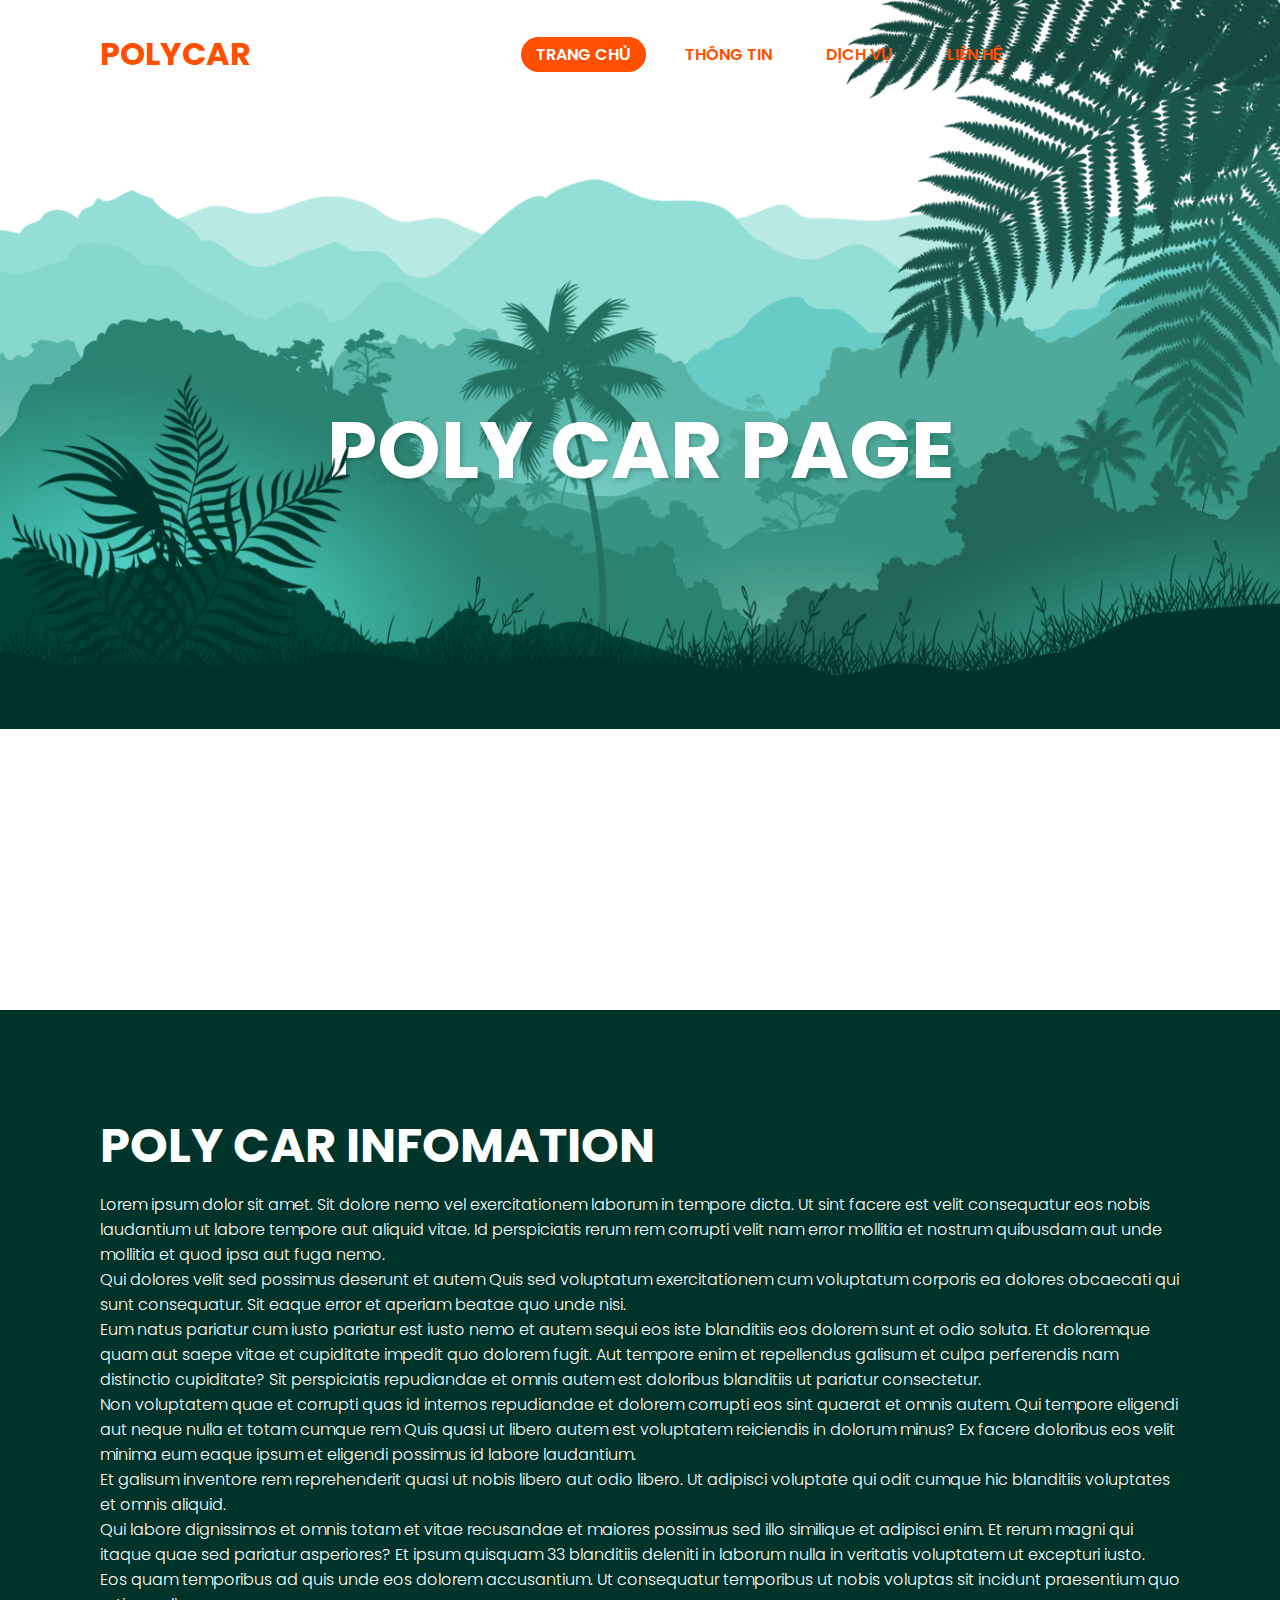
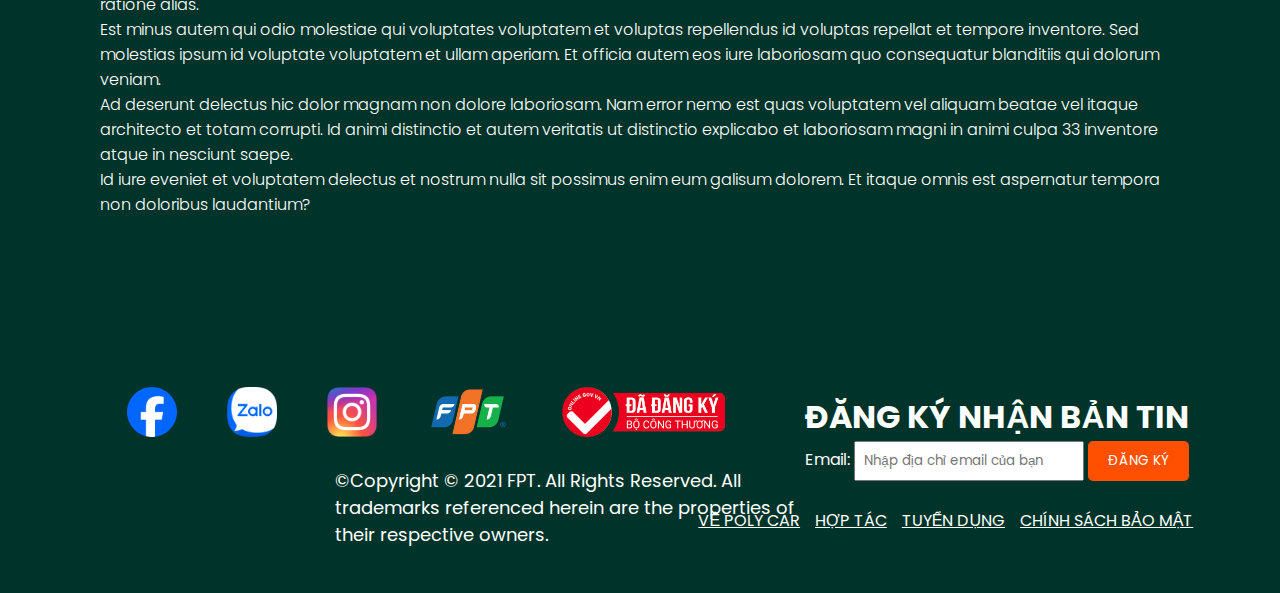
==== index.html @ 70e96bdf "MAIN" ====
<!DOCTYPE html>
<html lang="en">

<head>
    <meta charset="UTF-8">
    <meta http-equiv="X-UA-Compatible" content="IE=edge">
    <meta name="viewport" content="width=device-width, initial-scale=1.0">
    <title>POLYCAR WEBSITE | NHÓM 6</title>
    <link rel="stylesheet" href="style.css">
    <link rel="icon" href="logo.png" type="image/x-icon">
</head>

<body>
    
    <header>
        <h2 class="logo">POLYCAR</h2>
        <nav class="navigation">
            <a href="#" class="active" onclick="redirectToTrangChu()">TRANG CHỦ</a>
            <a href="#" onclick="openPopup()">THÔNG TIN</a>
            <a href="#" onclick="redirectToDichVu()">DỊCH VỤ</a>
            <a href="#" onclick="redirectToContact()">LIÊN HỆ</a>
        </nav>
    </header>

    <section class="parallax">
        <img src="hill1.png" id="hill1">
        <img src="hill2.png" id="hill2">
        <img src="hill3.png" id="hill3">
        <img src="hill4.png" id="hill4">
        <img src="hill5.png" id="hill5">
        <img src="tree.png" id="tree">
        <h2 id="text">POLY CAR PAGE</h2>
        <img src="leaf.png" id="leaf">
        <img src="plant.png" id="plant">
    </section>

    <section class="sec">
        <h2>POLY CAR INFOMATION</h2>
        <p>
        Lorem ipsum dolor sit amet. Sit dolore nemo vel exercitationem laborum in tempore dicta. Ut sint facere est velit consequatur eos nobis laudantium ut labore tempore aut aliquid vitae. Id perspiciatis rerum rem corrupti velit nam error mollitia et nostrum quibusdam aut unde mollitia et quod ipsa aut fuga nemo. </p><p>Qui dolores velit sed possimus deserunt et autem Quis sed voluptatum exercitationem cum voluptatum corporis ea dolores obcaecati qui sunt consequatur. Sit eaque error et aperiam beatae quo unde nisi. </p><p>Eum natus pariatur cum iusto pariatur est iusto nemo et autem sequi eos iste blanditiis eos dolorem sunt et odio soluta. Et doloremque quam aut saepe vitae et cupiditate impedit quo dolorem fugit. Aut tempore enim et repellendus galisum et culpa perferendis nam distinctio cupiditate? Sit perspiciatis repudiandae et omnis autem est doloribus blanditiis ut pariatur consectetur. </p><p>Non voluptatem quae et corrupti quas id internos repudiandae et dolorem corrupti eos sint quaerat et omnis autem. Qui tempore eligendi aut neque nulla et totam cumque rem Quis quasi ut libero autem est voluptatem reiciendis in dolorum minus? Ex facere doloribus eos velit minima eum eaque ipsum et eligendi possimus id labore laudantium. </p><p>Et galisum inventore rem reprehenderit quasi ut nobis libero aut odio libero. Ut adipisci voluptate qui odit cumque hic blanditiis voluptates et omnis aliquid. </p><p>Qui labore dignissimos et omnis totam et vitae recusandae et maiores possimus sed illo similique et adipisci enim. Et rerum magni qui itaque quae sed pariatur asperiores? Et ipsum quisquam 33 blanditiis deleniti in laborum nulla in veritatis voluptatem ut excepturi iusto. </p><p>Eos quam temporibus ad quis unde eos dolorem accusantium. Ut consequatur temporibus ut nobis voluptas sit incidunt praesentium quo ratione alias. </p><p>Est minus autem qui odio molestiae qui voluptates voluptatem et voluptas repellendus id voluptas repellat et tempore inventore. Sed molestias ipsum id voluptate voluptatem et ullam aperiam. Et officia autem eos iure laboriosam quo consequatur blanditiis qui dolorum veniam. </p><p>Ad deserunt delectus hic dolor magnam non dolore laboriosam. Nam error nemo est quas voluptatem vel aliquam beatae vel itaque architecto et totam corrupti. Id animi distinctio et autem veritatis ut distinctio explicabo et laboriosam magni in animi culpa 33 inventore atque in nesciunt saepe. </p><p>Id iure eveniet et voluptatem delectus et nostrum nulla sit possimus enim eum galisum dolorem. Et itaque omnis est aspernatur tempora non doloribus laudantium?<br><br>
        </p>
    </section>

    <footer>
        <div class="footer-left">
          <div class="logo-container">
            <a href="https://www.facebook.com/dangkh0a2004"><img src="image/facebook.png" alt="Logo 1"></a>
            <a href="https://www.facebook.com/dangkh0a2004"><img src="image/zalo.png" alt="Logo 2"></a>
            <a href="https://zalo.me/pc"><img src="image/instagram.webp" alt="Logo 3"></a>
            <a href="https://caodang.fpt.edu.vn/"><img src="image/icon_fpt.png" alt="Logo 4"></a>
            <a href="https://caodang.fpt.edu.vn/"><img src="image/logo_bct.png" alt="Logo 4"></a>
            <div class="software-logo">
              <p>©Copyright © 2021 FPT. All Rights Reserved.
                All trademarks referenced herein are the properties of their respective owners.</p>
            </div>
          </div>
        </div>
        <div class="footer-right">
          <div class="email-container">
            <h1 style="margin-top: -200px;">ĐĂNG KÝ NHẬN BẢN TIN</h1>
            <label for="email">Email:</label>
            <input type="email" id="email" placeholder="Nhập địa chỉ email của bạn">
            <button onclick="subscribe()">ĐĂNG KÝ</button>
          </div>
          <div class="text-links">
            <p><a href="info1.html">VỀ POLY CAR</a></p>
            <p><a href="info2.html">HỢP TÁC</a></p>
            <p><a href="info3.html">TUYỂN DỤNG</a></p>
            <p><a href="info3.html">CHÍNH SÁCH BẢO MẬT</a></p>
          </div>
        </div>
      </footer>
      
      <div id="popup" class="popup">
        <p>Lorem ipsum dolor sit amet consectetur adipisicing elit.<br><br>
          Aliquam vel aliquid magni iste harum recusandae, blanditiis voluptatum tenetur repudiandae deserunt expedita ea hic cum temporibus nisi atque eveniet, cupiditate suscipit alias! Deserunt, veniam, eveniet laborum pariatur consequuntur similique libero quidem vero molestiae harum voluptates modi tempore enim at ullam aspernatur molestias.<br><br>
          Nemo delectus quidem mollitia asperiores, rerum atque nesciunt aliquam tempore exercitationem, assumenda dolore tenetur officia aut vero ratione. Ad labore ipsam debitis velit odio voluptatem nulla officiis ducimus fuga eum, consequuntur minus distinctio nisi iste sit, nihil voluptatibus eveniet. Assumenda quidem consequatur voluptatibus amet, mollitia maxime dignissimos,<br><br>
          quo recusandae illo placeat nesciunt eligendi dicta incidunt totam ad magnam cumque ipsum sint aperiam animi cum, eaque in tempore! Aut, doloribus!</p>
        <button onclick="closePopup()">CLOSE</button>
    </div>

    <script src="script.js"></script>
</body>

</html>
---- style.css ----
@import url('https://fonts.googleapis.com/css2?family=Poppins:wght@300;400;500;600;700;800;900&display=swap');

* {
    margin: 0;
    padding: 0;
    box-sizing: border-box;
    font-family: 'Poppins', sans-serif;
}
body{
    background: white;
    min-height: 100vh;
    overflow-x: hidden;
}
header{
    position: absolute;
    top: 0;
    left: 0;
    width: 100%;
    padding: 30px 100px;
    display: flex;
    justify-content: flex-start;
    align-items: center;
    z-index: 100;
}
.logo{
    margin-right: 260px;
    font-size: 2em;
    color: rgb(255, 79, 0);
    pointer-events: none;
}
/*NAVIGATION*/
.navigation a {
    text-decoration: none;
    color: rgb(255, 79, 0); 
    padding: 6px 15px;
    border-radius: 20px;
    margin: 0 10px;
    font-weight: 600;     
}
.navigation a:hover,
.navigation a.active {
    background: rgb(255, 79, 0);
    color: white;
}
/*POP-UP*/
.popup {
  display: none;
  position: fixed;
  top: 50%;
  left: 50%;
  transform: translate(-50%, -50%);
  padding: 20px;
  background-color: #003329;
  border: 1px solid #ccc;
  z-index: 1000;
  color: white;
  border-radius: 15px;
}
.popup button {
  float: right;
}
/*PARALLAX*/
.parallax{
    position: relative;
    display: flex;
    justify-content: center;
    align-items: center;
    height: 100vh;
}
#text {
    position: absolute;
    font-size: 5em;
    color: #fff;
    text-shadow: 2px 2px 4px rgba(0, 0, 0, .2);
}
.parallax img {
    position: absolute;
    top: 0;
    left: 0;
    width: 100%;
    pointer-events: none;
}
.sec{
    margin-top: 110px;
    position: relative;
    background: #003329;
    padding: 100px;
}
.sec h2 {
    font-size: 3em;
    color: #fff;
    margin-bottom: 10px;
}
.sec p {
    font-size: 1em;
    color: #fff;
    font-weight: 300;

}
/*FOOTER*/
footer {
    background-color: #003329;
    color: white;
    text-align: center;
    padding: 45px;
  }
  .footer-left {
    margin-left: 5%;
    display: flex;
    flex-direction: column;
    align-items: flex-start;
  }
  
  .logo-container {
    margin-left: 2%;
    display: flex;
    gap: 50px;
  }
  
  .logo-container img {
    width: auto; /* Điều chỉnh kích thước của logo theo mong muốn */
    height: 50px;
  }
  .software-logo p {
    font-size: 18px;
    margin-left:-440px;
    margin-top: 80px;
    width: 500px; /* Điều chỉnh kích thước của logo phần mềm theo mong muốn */
    height: auto;
    text-align: left;
  }
  .footer-right {
    display: flex;
    flex-direction: column;
    align-items: flex-end;
  }
  .email-container {
    margin-top: 45px;
    margin-right: 3%;
    text-align: left;
    margin-bottom: -15px;
  }
  
  #email {
    width: 230px; /* Điều chỉnh chiều rộng của ô nhập email theo mong muốn */
    padding: 8px;
  }
  .text-links {
    margin-right: 3.5%;
    margin-top: -70px;
    display: flex;
  }
  .text-links p {
    margin: 0; /* Loại bỏ margin mặc định của các thẻ p */
    margin-left: 15px; /* Khoảng cách giữa các mục thông tin */
  }
  .text-links a {
    color: white;
  
  }
  .text-links a:hover {
    color: rgb(255, 79, 0);
  }
  button {
    padding: 10px 20px;
    background-color: rgb(255, 79, 0);
    color: white;
    border: none;
    border-radius: 5px;
    cursor: pointer;
    transition: transform 0.3s, box-shadow 0.3s;
    margin-right: 10px; /* Thêm margin để tạo khoảng cách giữa các button */
  }
  
  button:hover {
    transform: scale(1.1);
    box-shadow: 0 0 10px rgba(0, 0, 0, 0.3);
  }
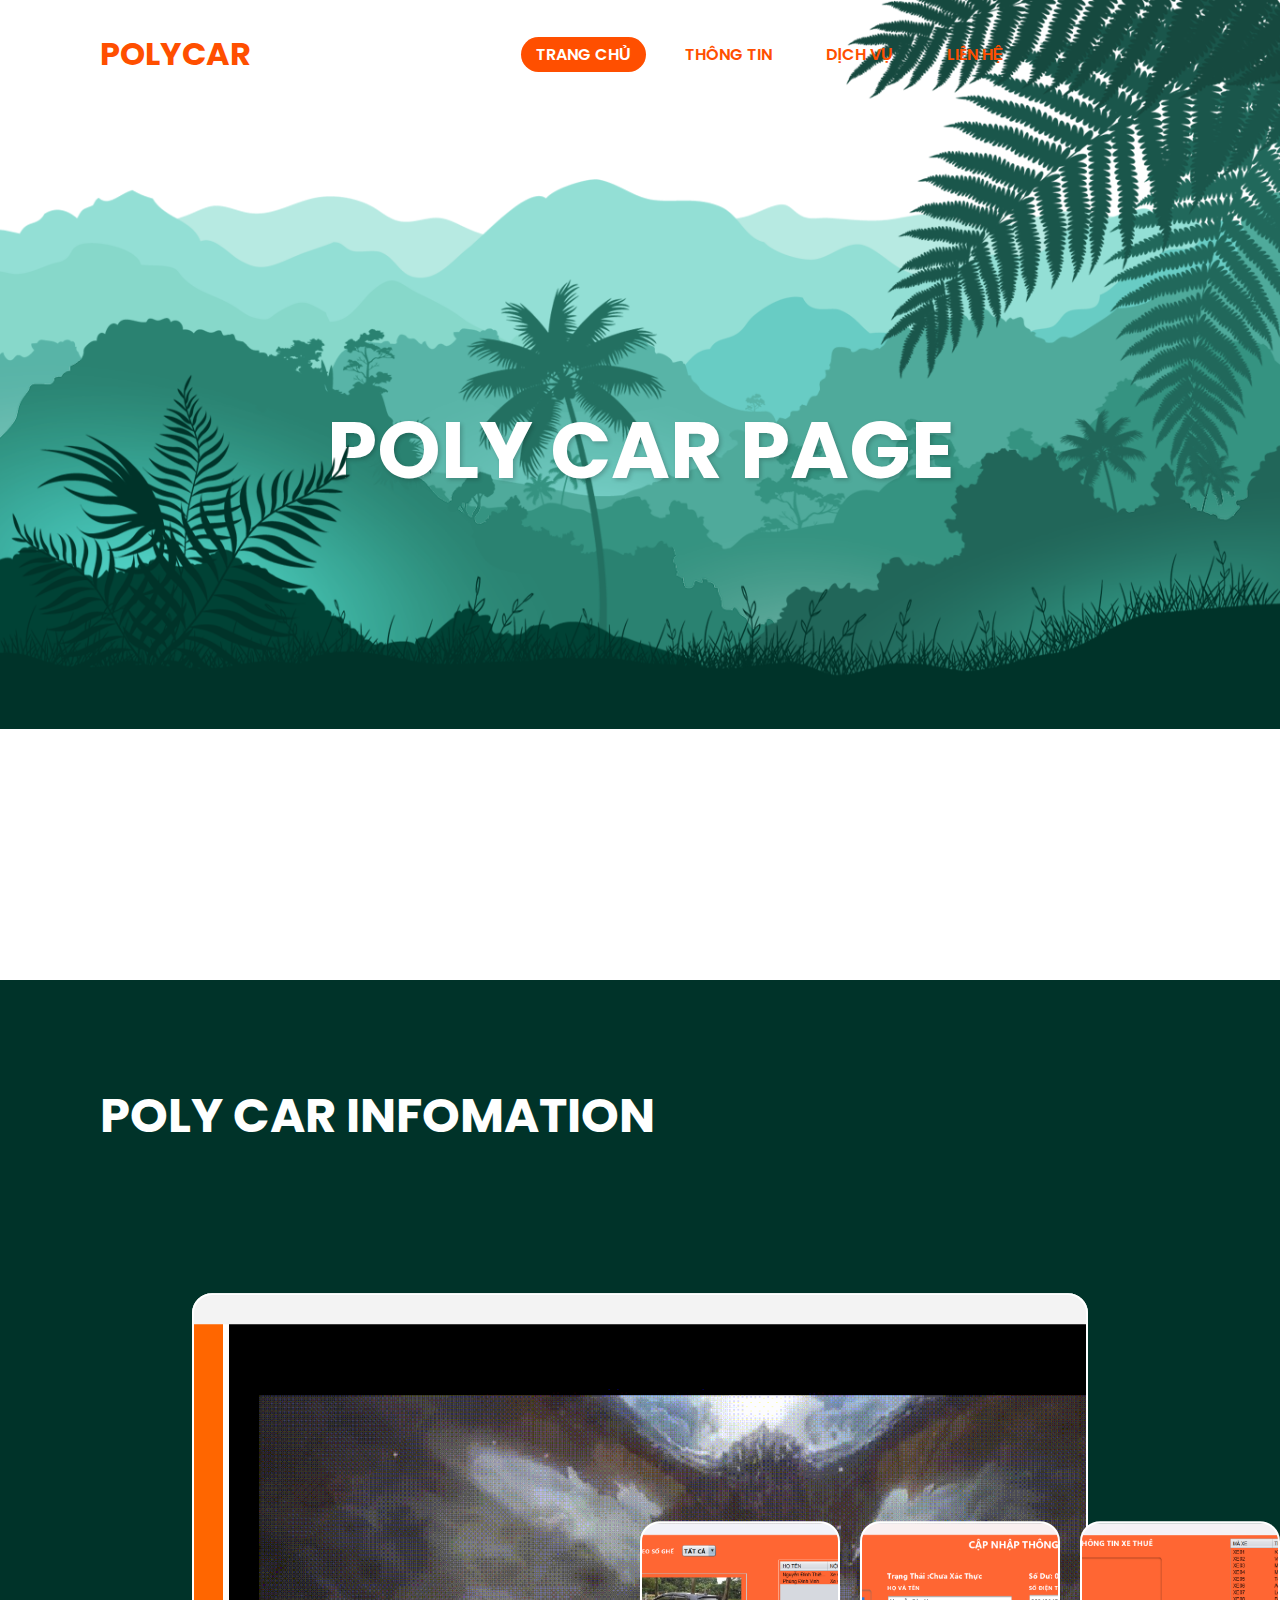
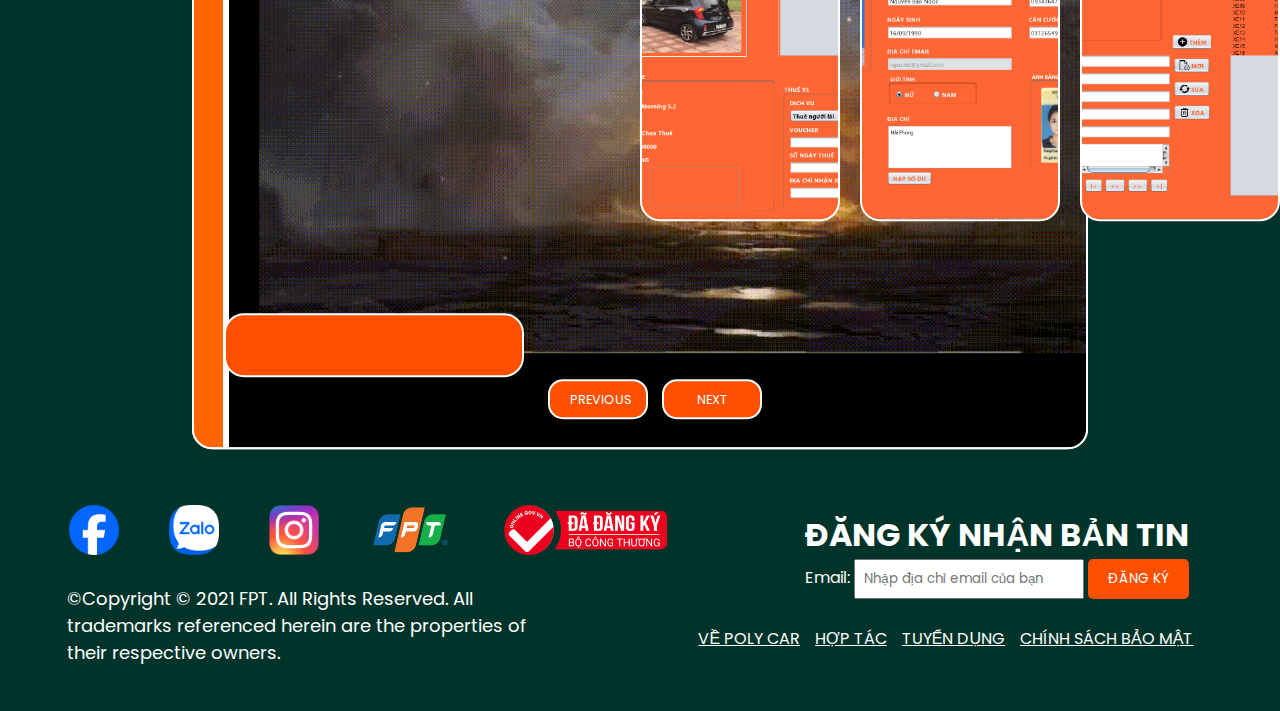
==== commit 05ff71b3: "khoa" ====
--- a/index.html
+++ b/index.html
@@ -9,14 +9,130 @@
     <link rel="stylesheet" href="style.css">
     <link rel="icon" href="logo.png" type="image/x-icon">
 </head>
-
+    <style>
+        .sec {
+          height: 120vh;
+        }
+        .slide_show{
+            position: absolute;
+            left:50%;
+            top:50%;
+            transform: translate(-50%,-30%);
+            width:70%;
+            height:70%;
+            padding: 20px;
+        }
+        #slide{
+            width:max-content;
+            margin-top:50px;
+        }
+        .item{
+            width:200px;
+            height:300px;
+            background-position: 50% 50%;
+            display: inline-block;
+            transition: 0.5s;
+            background-size: cover;
+            position: absolute;
+            z-index: 1;
+            top:50%;
+            transform: translate(0,-50%);
+            
+        }
+        .item:nth-child(1),
+        .item:nth-child(2){
+            border: 2px solid white;
+            left:0;
+            top:0;
+            transform: translate(0,0);
+            border-radius: 0;
+            width:100%;
+            height:100%;
+            box-shadow: none;
+            border-radius: 20px;
+        }
+        .item:nth-child(3){
+          border: 2px solid white;
+          border-radius: 20px;
+          left:50%;
+        }
+        .item:nth-child(4){
+          border: 2px solid white;
+          border-radius: 20px;
+          left:calc(50% + 220px);
+        }
+        .item:nth-child(5){
+          border: 2px solid white;
+          border-radius: 20px;
+          left:calc(50% + 440px);
+        }
+        .item:nth-child(n+6){
+          border: 2px solid white;
+          border-radius: 20px;
+          left:calc(50% + 660px);
+          opacity: 0;
+        }
+        .item .content{
+          border: 2px solid white;
+          background-color: rgb(255, 79, 0);
+          border-radius: 20px;
+          position: absolute;
+          bottom: 5%;
+          left: 30px;
+          width:300px;
+          text-align: center;
+          padding:0;
+          color:#fff;
+          transform: translate(0,-50%);
+          display: none;
+          font-family: system-ui;
+        }
+        .item:nth-child(2) .content{
+            display: block;
+            z-index: 11111;
+        }
+        .item .name{
+            font-size: 40px;
+            font-weight: bold;
+            opacity: 0;
+            animation:showcontent 0.5s ease-in-out 1 forwards
+        }
+        @keyframes showcontent{
+            from{
+                opacity: 0;
+                transform: translate(0,100px);
+                filter:blur(33px);
+            }to{
+                opacity: 1;
+                transform: translate(0,0);
+                filter:blur(0);
+            }
+        }
+        .buttons{
+          position: absolute;
+          bottom:30px;
+          z-index: 222222;
+          text-align: center;
+          width:100%;
+        }
+        .buttons button{
+          border: 2px solid white;
+          font-size: 0.8em;
+          width:100px;
+          height:40px;
+          border-radius: 15px;
+          transition: 0.5s;
+        }.buttons button:hover{
+          background-color: white;
+        }
+    </style>
 <body>
     
     <header>
         <h2 class="logo">POLYCAR</h2>
         <nav class="navigation">
             <a href="#" class="active" onclick="redirectToTrangChu()">TRANG CHỦ</a>
-            <a href="#" onclick="openPopup()">THÔNG TIN</a>
+            <a href="#" onclick="redirectToThongtin()">THÔNG TIN</a>
             <a href="#" onclick="redirectToDichVu()">DỊCH VỤ</a>
             <a href="#" onclick="redirectToContact()">LIÊN HỆ</a>
         </nav>
@@ -35,10 +151,46 @@
     </section>
 
     <section class="sec">
-        <h2>POLY CAR INFOMATION</h2>
-        <p>
-        Lorem ipsum dolor sit amet. Sit dolore nemo vel exercitationem laborum in tempore dicta. Ut sint facere est velit consequatur eos nobis laudantium ut labore tempore aut aliquid vitae. Id perspiciatis rerum rem corrupti velit nam error mollitia et nostrum quibusdam aut unde mollitia et quod ipsa aut fuga nemo. </p><p>Qui dolores velit sed possimus deserunt et autem Quis sed voluptatum exercitationem cum voluptatum corporis ea dolores obcaecati qui sunt consequatur. Sit eaque error et aperiam beatae quo unde nisi. </p><p>Eum natus pariatur cum iusto pariatur est iusto nemo et autem sequi eos iste blanditiis eos dolorem sunt et odio soluta. Et doloremque quam aut saepe vitae et cupiditate impedit quo dolorem fugit. Aut tempore enim et repellendus galisum et culpa perferendis nam distinctio cupiditate? Sit perspiciatis repudiandae et omnis autem est doloribus blanditiis ut pariatur consectetur. </p><p>Non voluptatem quae et corrupti quas id internos repudiandae et dolorem corrupti eos sint quaerat et omnis autem. Qui tempore eligendi aut neque nulla et totam cumque rem Quis quasi ut libero autem est voluptatem reiciendis in dolorum minus? Ex facere doloribus eos velit minima eum eaque ipsum et eligendi possimus id labore laudantium. </p><p>Et galisum inventore rem reprehenderit quasi ut nobis libero aut odio libero. Ut adipisci voluptate qui odit cumque hic blanditiis voluptates et omnis aliquid. </p><p>Qui labore dignissimos et omnis totam et vitae recusandae et maiores possimus sed illo similique et adipisci enim. Et rerum magni qui itaque quae sed pariatur asperiores? Et ipsum quisquam 33 blanditiis deleniti in laborum nulla in veritatis voluptatem ut excepturi iusto. </p><p>Eos quam temporibus ad quis unde eos dolorem accusantium. Ut consequatur temporibus ut nobis voluptas sit incidunt praesentium quo ratione alias. </p><p>Est minus autem qui odio molestiae qui voluptates voluptatem et voluptas repellendus id voluptas repellat et tempore inventore. Sed molestias ipsum id voluptate voluptatem et ullam aperiam. Et officia autem eos iure laboriosam quo consequatur blanditiis qui dolorum veniam. </p><p>Ad deserunt delectus hic dolor magnam non dolore laboriosam. Nam error nemo est quas voluptatem vel aliquam beatae vel itaque architecto et totam corrupti. Id animi distinctio et autem veritatis ut distinctio explicabo et laboriosam magni in animi culpa 33 inventore atque in nesciunt saepe. </p><p>Id iure eveniet et voluptatem delectus et nostrum nulla sit possimus enim eum galisum dolorem. Et itaque omnis est aspernatur tempora non doloribus laudantium?<br><br>
-        </p>
+      <h2>POLY CAR INFOMATION</h2>
+      <div class="slide_show">
+        <div id="slide">
+            <div class="item" style="background-image: url(app_slide1.png);">
+                <div class="content">
+                    <div class="name">ĐĂNG NHẬP</div>
+                </div>
+            </div>
+            <div class="item" style="background-image: url(app_slide2.png);">
+                <div class="content">
+                    <div class="name">TRANG CHỦ</div>
+                </div>
+            </div>
+            <div class="item" style="background-image: url(app_slide3.png);">
+                <div class="content">
+                    <div class="name">THUÊ XE</div>
+                </div>
+            </div>
+            <div class="item" style="background-image: url(app_slide4.png);">
+                <div class="content">
+                    <div class="name">TÀI KHOẢN</div>
+                </div>
+            </div>
+            <div class="item" style="background-image: url(app_slide5.png);">
+                <div class="content">
+                    <div class="name">QUẢN LÝ</div>
+                </div>
+            </div>
+            <div class="item" style="background-image: url(app_slide6.png);">
+                <div class="content">
+                    <div class="name">HỢP ĐỒNG</div>
+                </div>
+            </div>
+        </div>
+        <div class="buttons">
+            <button id="prev"><i class="fa-solid fa-angle-left"></i>PREVIOUS</button>
+            <button id="next"><i class="fa-solid fa-angle-right"></i>NEXT</button>
+        </div>
+    </div>
+    
     </section>
 
     <footer>
@@ -70,14 +222,6 @@
           </div>
         </div>
       </footer>
-      
-      <div id="popup" class="popup">
-        <p>Lorem ipsum dolor sit amet consectetur adipisicing elit.<br><br>
-          Aliquam vel aliquid magni iste harum recusandae, blanditiis voluptatum tenetur repudiandae deserunt expedita ea hic cum temporibus nisi atque eveniet, cupiditate suscipit alias! Deserunt, veniam, eveniet laborum pariatur consequuntur similique libero quidem vero molestiae harum voluptates modi tempore enim at ullam aspernatur molestias.<br><br>
-          Nemo delectus quidem mollitia asperiores, rerum atque nesciunt aliquam tempore exercitationem, assumenda dolore tenetur officia aut vero ratione. Ad labore ipsam debitis velit odio voluptatem nulla officiis ducimus fuga eum, consequuntur minus distinctio nisi iste sit, nihil voluptatibus eveniet. Assumenda quidem consequatur voluptatibus amet, mollitia maxime dignissimos,<br><br>
-          quo recusandae illo placeat nesciunt eligendi dicta incidunt totam ad magnam cumque ipsum sint aperiam animi cum, eaque in tempore! Aut, doloribus!</p>
-        <button onclick="closePopup()">CLOSE</button>
-    </div>
 
     <script src="script.js"></script>
 </body>
--- a/style.css
+++ b/style.css
@@ -42,23 +42,6 @@
     background: rgb(255, 79, 0);
     color: white;
 }
-/*POP-UP*/
-.popup {
-  display: none;
-  position: fixed;
-  top: 50%;
-  left: 50%;
-  transform: translate(-50%, -50%);
-  padding: 20px;
-  background-color: #003329;
-  border: 1px solid #ccc;
-  z-index: 1000;
-  color: white;
-  border-radius: 15px;
-}
-.popup button {
-  float: right;
-}
 /*PARALLAX*/
 .parallax{
     position: relative;
@@ -80,8 +63,9 @@
     width: 100%;
     pointer-events: none;
 }
+/*SEC*/
 .sec{
-    margin-top: 110px;
+    margin-top: 80px;
     position: relative;
     background: #003329;
     padding: 100px;
@@ -97,6 +81,92 @@
     font-weight: 300;
 
 }
+/*SEC CONTACT*/
+.sec_contact{
+  justify-content: center;
+  display: flex;
+  margin-top: 80px;
+  align-items: center;
+  position: relative;
+  background: #003329;
+  padding: 100px;
+}
+.sec_contact h2 {
+  font-size: 3em;
+  color: #fff;
+  margin-bottom: 10px;
+}
+.sec_contact p {
+  font-size: 1em;
+  color: #fff;
+  font-weight: 300;
+
+}
+.card_contact{
+  position: relative;
+  display: flex;
+  justify-content: center;
+  align-items: center;
+  max-width: 310px;
+  min-width: 250px;
+  margin: 10px;
+  overflow: hidden;
+  border-radius: 30px;
+}
+.card_contact img {
+  position: relative;
+  vertical-align: top;
+  max-width: 100%;
+  transition: 0.5s ease;
+}
+.card_contact:hover img {
+  transform: scale(1.5);
+}
+.card_contact figcaption {
+  position: absolute;
+  padding: 15px 20px 40px;
+  bottom: 0;
+  z-index: 1;
+}
+.card_contact figcaption::before {
+  content: '';
+  position: absolute;
+  top: 0;
+  bottom: 0;
+  left: 0;
+  right: 0;
+  background: #003329;
+  opacity: 0.7;
+  z-index: -1;
+}
+.card_contact h3 {
+  color: #fff;
+  display: inline-block;
+  margin-bottom: 5px;
+}
+.card_contact p {
+  padding-bottom: 5px;
+  font-size: 0.8em;
+  line-height: 1.6em;
+}
+.card_contact a {
+
+  position: absolute;
+  bottom: 10px;
+  display: inline-block;
+  font-size: 0.85em;
+  color: #fff;
+  padding: 5px 10px;
+  text-decoration: none;
+  background-color: rgb(255, 79, 0);
+  border-radius: 6px;
+  z-index: 1;
+  transition: 0.5s;
+}
+.card_contact a:hover {
+  background: white;
+}
+
 /*FOOTER*/
 footer {
     background-color: #003329;
@@ -105,7 +175,6 @@
     padding: 45px;
   }
   .footer-left {
-    margin-left: 5%;
     display: flex;
     flex-direction: column;
     align-items: flex-start;
@@ -123,7 +192,7 @@
   }
   .software-logo p {
     font-size: 18px;
-    margin-left:-440px;
+    margin-left:-650px;
     margin-top: 80px;
     width: 500px; /* Điều chỉnh kích thước của logo phần mềm theo mong muốn */
     height: auto;
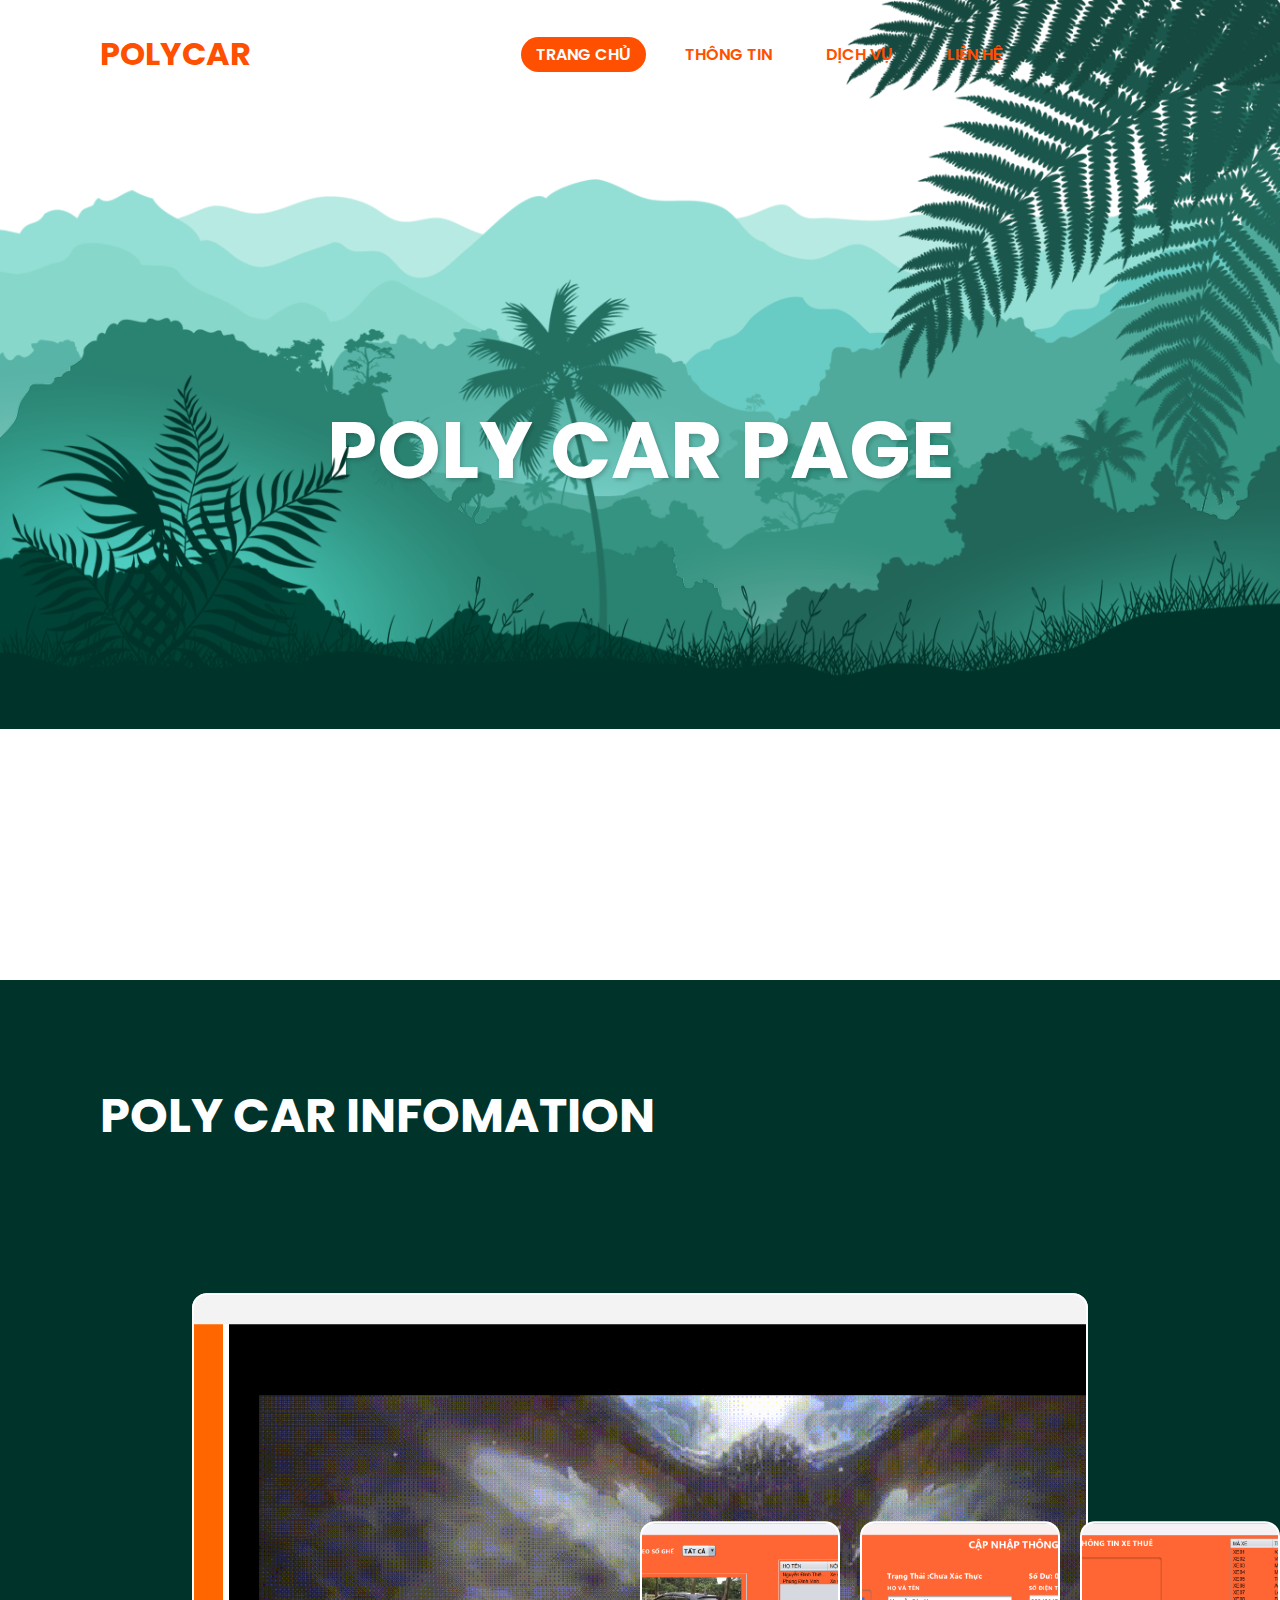
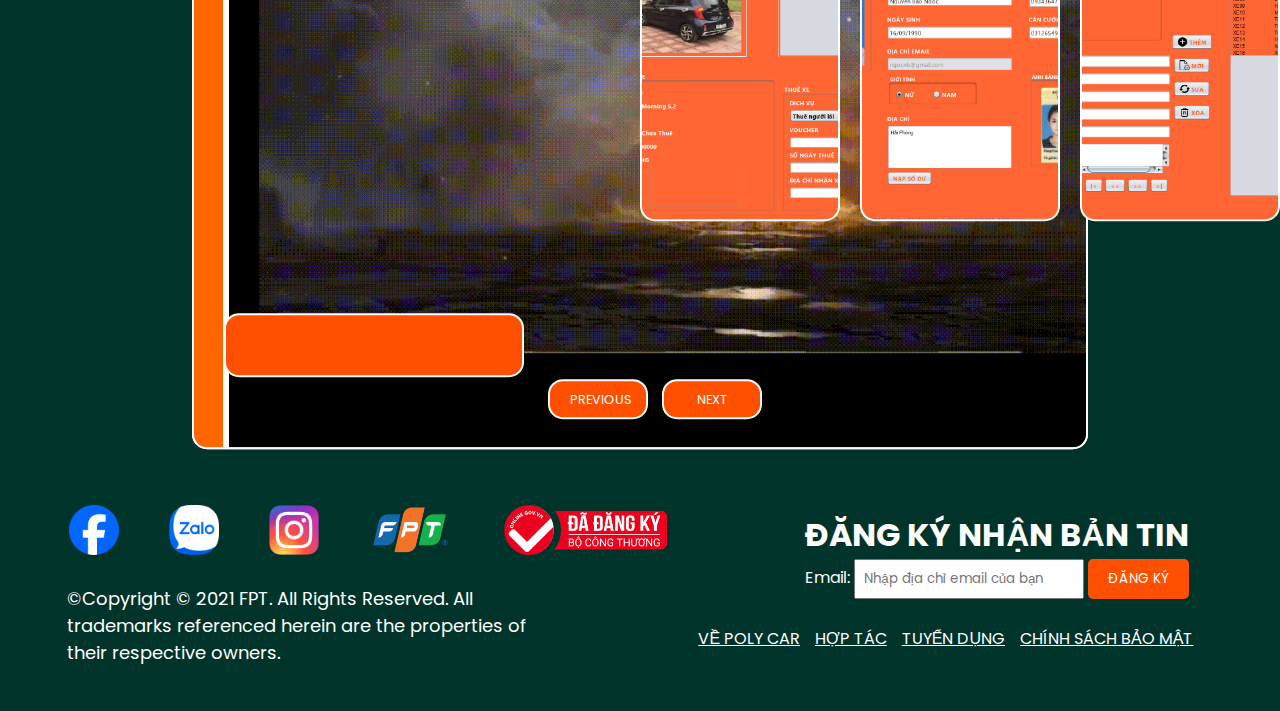
==== commit e80e1071: "khoa" ====
--- a/index.html
+++ b/index.html
@@ -49,33 +49,33 @@
             width:100%;
             height:100%;
             box-shadow: none;
-            border-radius: 20px;
+            border-radius: 15px;
         }
         .item:nth-child(3){
           border: 2px solid white;
-          border-radius: 20px;
+          border-radius: 15px;
           left:50%;
         }
         .item:nth-child(4){
           border: 2px solid white;
-          border-radius: 20px;
+          border-radius: 15px;
           left:calc(50% + 220px);
         }
         .item:nth-child(5){
           border: 2px solid white;
-          border-radius: 20px;
+          border-radius: 15px;
           left:calc(50% + 440px);
         }
         .item:nth-child(n+6){
           border: 2px solid white;
-          border-radius: 20px;
+          border-radius: 15px;
           left:calc(50% + 660px);
           opacity: 0;
         }
         .item .content{
           border: 2px solid white;
           background-color: rgb(255, 79, 0);
-          border-radius: 20px;
+          border-radius: 15px;
           position: absolute;
           bottom: 5%;
           left: 30px;
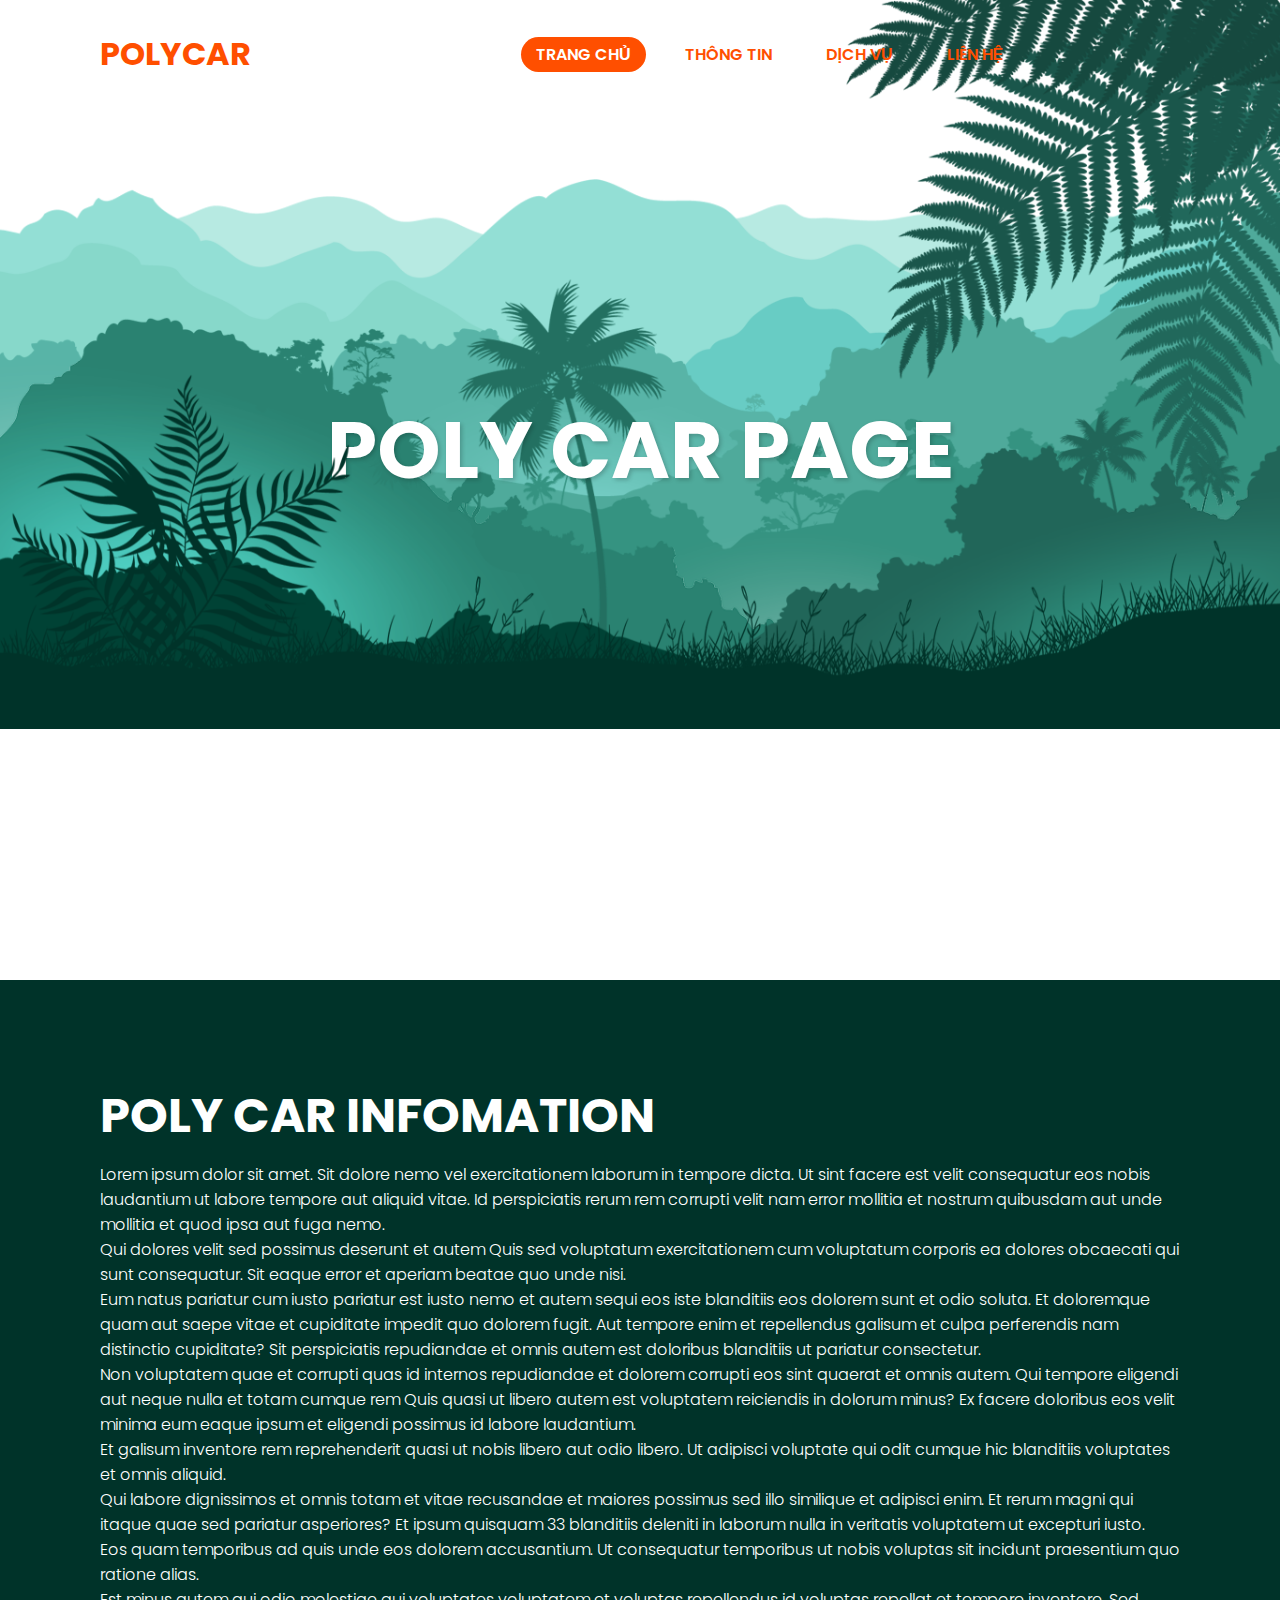
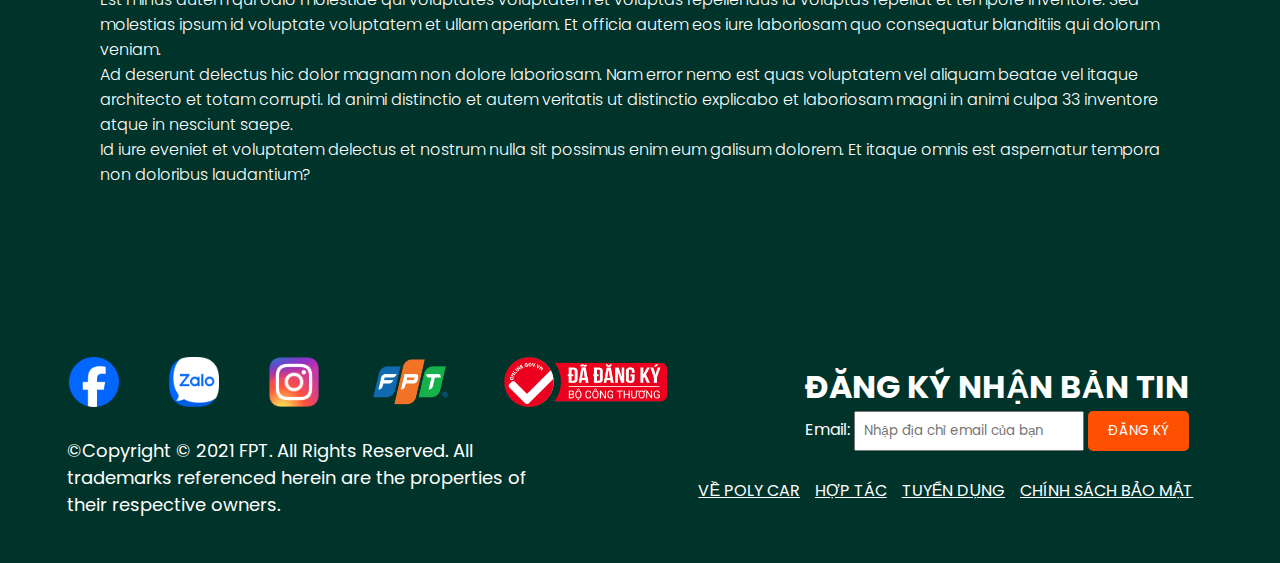
==== commit 7caed0d8: "khoa" ====
--- a/index.html
+++ b/index.html
@@ -9,123 +9,6 @@
     <link rel="stylesheet" href="style.css">
     <link rel="icon" href="logo.png" type="image/x-icon">
 </head>
-    <style>
-        .sec {
-          height: 120vh;
-        }
-        .slide_show{
-            position: absolute;
-            left:50%;
-            top:50%;
-            transform: translate(-50%,-30%);
-            width:70%;
-            height:70%;
-            padding: 20px;
-        }
-        #slide{
-            width:max-content;
-            margin-top:50px;
-        }
-        .item{
-            width:200px;
-            height:300px;
-            background-position: 50% 50%;
-            display: inline-block;
-            transition: 0.5s;
-            background-size: cover;
-            position: absolute;
-            z-index: 1;
-            top:50%;
-            transform: translate(0,-50%);
-            
-        }
-        .item:nth-child(1),
-        .item:nth-child(2){
-            border: 2px solid white;
-            left:0;
-            top:0;
-            transform: translate(0,0);
-            border-radius: 0;
-            width:100%;
-            height:100%;
-            box-shadow: none;
-            border-radius: 15px;
-        }
-        .item:nth-child(3){
-          border: 2px solid white;
-          border-radius: 15px;
-          left:50%;
-        }
-        .item:nth-child(4){
-          border: 2px solid white;
-          border-radius: 15px;
-          left:calc(50% + 220px);
-        }
-        .item:nth-child(5){
-          border: 2px solid white;
-          border-radius: 15px;
-          left:calc(50% + 440px);
-        }
-        .item:nth-child(n+6){
-          border: 2px solid white;
-          border-radius: 15px;
-          left:calc(50% + 660px);
-          opacity: 0;
-        }
-        .item .content{
-          border: 2px solid white;
-          background-color: rgb(255, 79, 0);
-          border-radius: 15px;
-          position: absolute;
-          bottom: 5%;
-          left: 30px;
-          width:300px;
-          text-align: center;
-          padding:0;
-          color:#fff;
-          transform: translate(0,-50%);
-          display: none;
-          font-family: system-ui;
-        }
-        .item:nth-child(2) .content{
-            display: block;
-            z-index: 11111;
-        }
-        .item .name{
-            font-size: 40px;
-            font-weight: bold;
-            opacity: 0;
-            animation:showcontent 0.5s ease-in-out 1 forwards
-        }
-        @keyframes showcontent{
-            from{
-                opacity: 0;
-                transform: translate(0,100px);
-                filter:blur(33px);
-            }to{
-                opacity: 1;
-                transform: translate(0,0);
-                filter:blur(0);
-            }
-        }
-        .buttons{
-          position: absolute;
-          bottom:30px;
-          z-index: 222222;
-          text-align: center;
-          width:100%;
-        }
-        .buttons button{
-          border: 2px solid white;
-          font-size: 0.8em;
-          width:100px;
-          height:40px;
-          border-radius: 15px;
-          transition: 0.5s;
-        }.buttons button:hover{
-          background-color: white;
-        }
-    </style>
 <body>
     
     <header>
@@ -152,47 +35,11 @@
 
     <section class="sec">
       <h2>POLY CAR INFOMATION</h2>
-      <div class="slide_show">
-        <div id="slide">
-            <div class="item" style="background-image: url(app_slide1.png);">
-                <div class="content">
-                    <div class="name">ĐĂNG NHẬP</div>
-                </div>
-            </div>
-            <div class="item" style="background-image: url(app_slide2.png);">
-                <div class="content">
-                    <div class="name">TRANG CHỦ</div>
-                </div>
-            </div>
-            <div class="item" style="background-image: url(app_slide3.png);">
-                <div class="content">
-                    <div class="name">THUÊ XE</div>
-                </div>
-            </div>
-            <div class="item" style="background-image: url(app_slide4.png);">
-                <div class="content">
-                    <div class="name">TÀI KHOẢN</div>
-                </div>
-            </div>
-            <div class="item" style="background-image: url(app_slide5.png);">
-                <div class="content">
-                    <div class="name">QUẢN LÝ</div>
-                </div>
-            </div>
-            <div class="item" style="background-image: url(app_slide6.png);">
-                <div class="content">
-                    <div class="name">HỢP ĐỒNG</div>
-                </div>
-            </div>
-        </div>
-        <div class="buttons">
-            <button id="prev"><i class="fa-solid fa-angle-left"></i>PREVIOUS</button>
-            <button id="next"><i class="fa-solid fa-angle-right"></i>NEXT</button>
-        </div>
-    </div>
+      <p>
+      Lorem ipsum dolor sit amet. Sit dolore nemo vel exercitationem laborum in tempore dicta. Ut sint facere est velit consequatur eos nobis laudantium ut labore tempore aut aliquid vitae. Id perspiciatis rerum rem corrupti velit nam error mollitia et nostrum quibusdam aut unde mollitia et quod ipsa aut fuga nemo. </p><p>Qui dolores velit sed possimus deserunt et autem Quis sed voluptatum exercitationem cum voluptatum corporis ea dolores obcaecati qui sunt consequatur. Sit eaque error et aperiam beatae quo unde nisi. </p><p>Eum natus pariatur cum iusto pariatur est iusto nemo et autem sequi eos iste blanditiis eos dolorem sunt et odio soluta. Et doloremque quam aut saepe vitae et cupiditate impedit quo dolorem fugit. Aut tempore enim et repellendus galisum et culpa perferendis nam distinctio cupiditate? Sit perspiciatis repudiandae et omnis autem est doloribus blanditiis ut pariatur consectetur. </p><p>Non voluptatem quae et corrupti quas id internos repudiandae et dolorem corrupti eos sint quaerat et omnis autem. Qui tempore eligendi aut neque nulla et totam cumque rem Quis quasi ut libero autem est voluptatem reiciendis in dolorum minus? Ex facere doloribus eos velit minima eum eaque ipsum et eligendi possimus id labore laudantium. </p><p>Et galisum inventore rem reprehenderit quasi ut nobis libero aut odio libero. Ut adipisci voluptate qui odit cumque hic blanditiis voluptates et omnis aliquid. </p><p>Qui labore dignissimos et omnis totam et vitae recusandae et maiores possimus sed illo similique et adipisci enim. Et rerum magni qui itaque quae sed pariatur asperiores? Et ipsum quisquam 33 blanditiis deleniti in laborum nulla in veritatis voluptatem ut excepturi iusto. </p><p>Eos quam temporibus ad quis unde eos dolorem accusantium. Ut consequatur temporibus ut nobis voluptas sit incidunt praesentium quo ratione alias. </p><p>Est minus autem qui odio molestiae qui voluptates voluptatem et voluptas repellendus id voluptas repellat et tempore inventore. Sed molestias ipsum id voluptate voluptatem et ullam aperiam. Et officia autem eos iure laboriosam quo consequatur blanditiis qui dolorum veniam. </p><p>Ad deserunt delectus hic dolor magnam non dolore laboriosam. Nam error nemo est quas voluptatem vel aliquam beatae vel itaque architecto et totam corrupti. Id animi distinctio et autem veritatis ut distinctio explicabo et laboriosam magni in animi culpa 33 inventore atque in nesciunt saepe. </p><p>Id iure eveniet et voluptatem delectus et nostrum nulla sit possimus enim eum galisum dolorem. Et itaque omnis est aspernatur tempora non doloribus laudantium?<br><br>
+      </p>
+    </section>
     
-    </section>
-
     <footer>
         <div class="footer-left">
           <div class="logo-container">
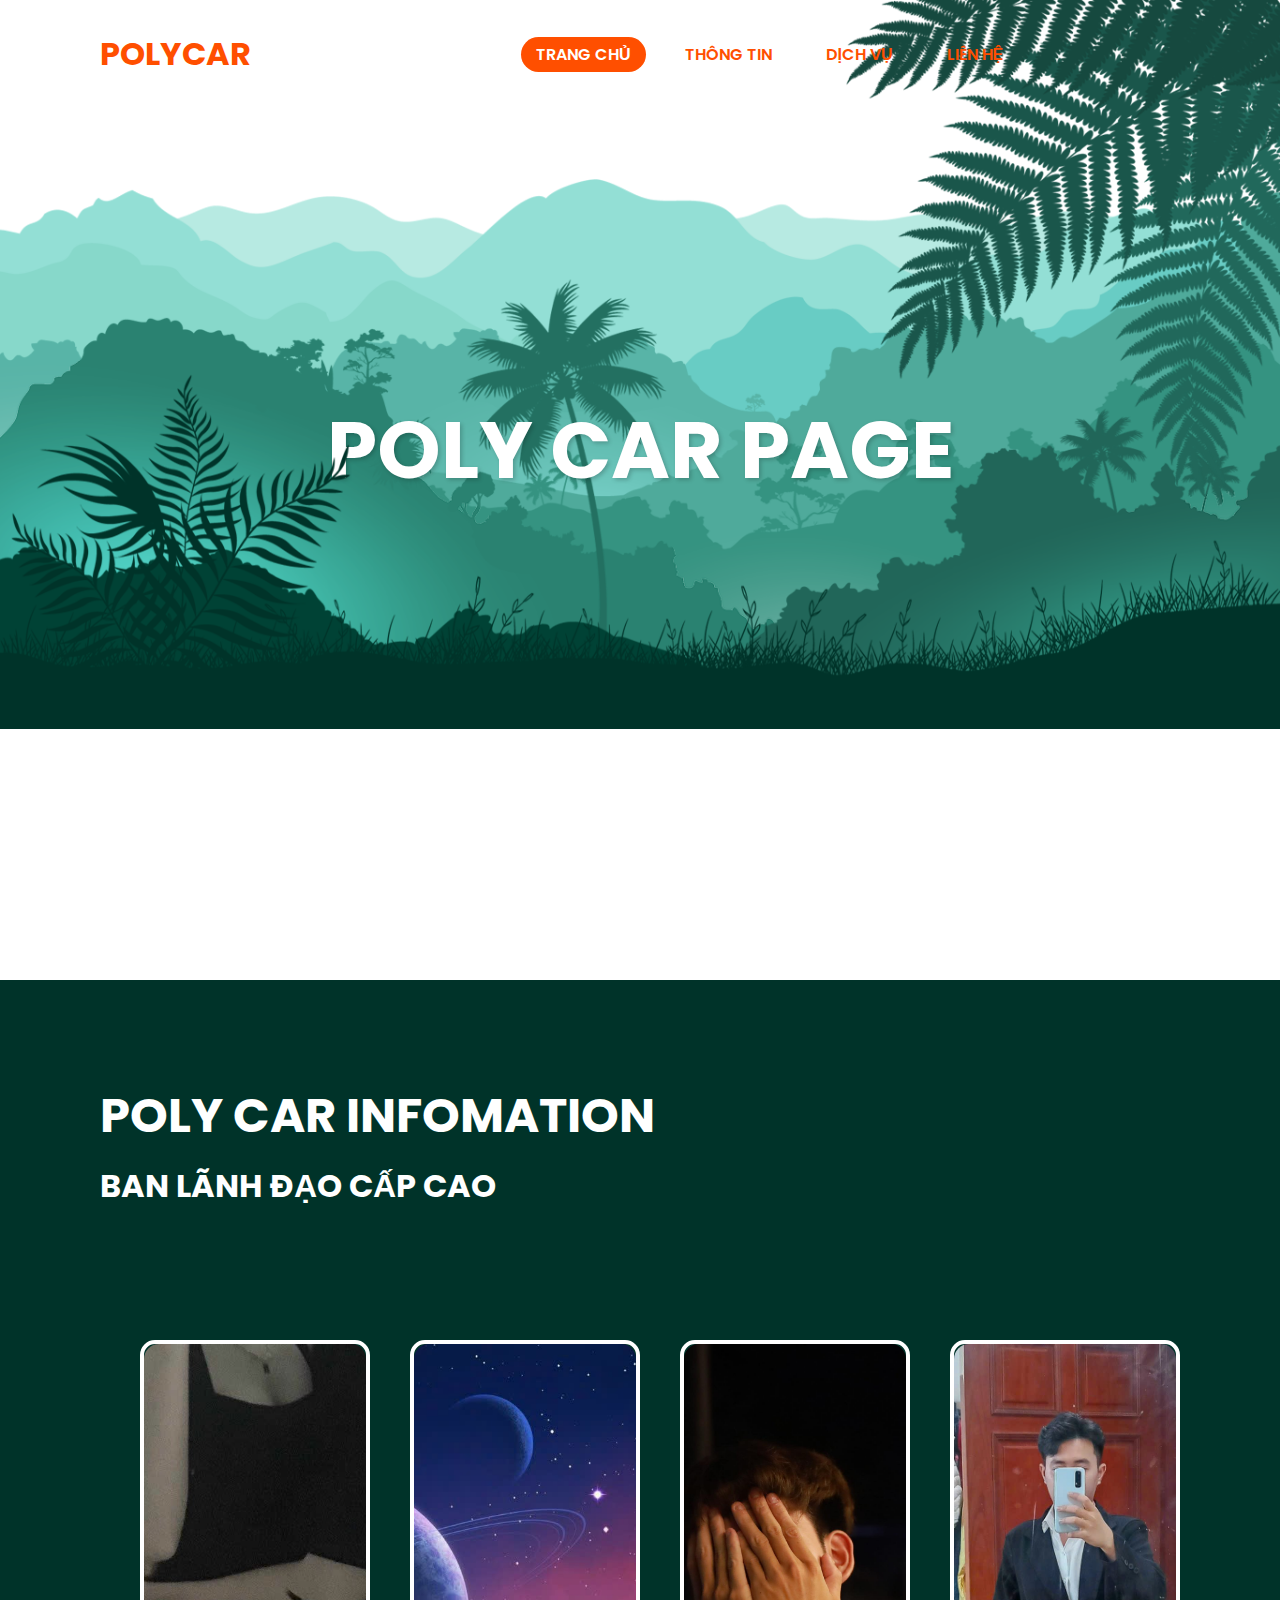
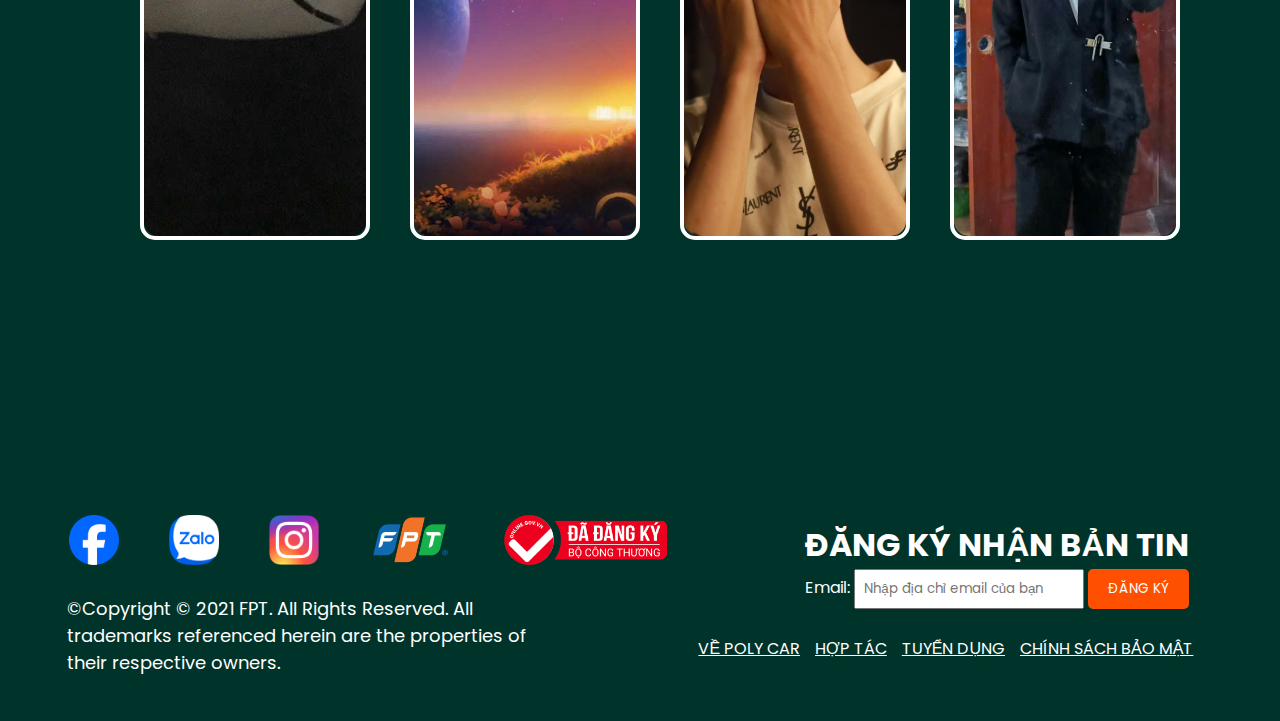
==== commit 23f93e65: "khoa" ====
--- a/index.html
+++ b/index.html
@@ -9,6 +9,63 @@
     <link rel="stylesheet" href="style.css">
     <link rel="icon" href="logo.png" type="image/x-icon">
 </head>
+  <style>
+    .card-container {
+      display: flex;
+      justify-content: center;
+      margin: 20px;
+      align-items: center;
+      width: 100%;
+      height: 80vh;
+      }
+    .card {
+      overflow: hidden;
+      width: 320px;
+      height: 500px;
+      border-radius: 15px;
+      border: 4px solid #fff;
+      position: relative;
+      transition: transform 0.3s;
+      margin: 20px;
+      }
+    .card img {
+      width: 100%;
+      height: 100%;
+      object-fit: cover;
+      border-radius: 15px;
+      }
+    .card_body {
+      width: 100%;
+      height: 100%;
+      top: 0;
+      right: -100%;
+      position: absolute;
+      background: #1f3d4738;
+      backdrop-filter: blur(5px);
+      border-radius: 15px;
+      color: white;
+      padding: 30px;
+      display: flex;
+      flex-direction: column;
+      justify-content: center;
+      }
+    .card:hover .card_body{
+      right: 0;
+      }
+    .card:hover {
+      transform: scale(1.05);
+      }
+    .card_title {
+      text-transform: uppercase;
+      font-size: 30px;
+      font-weight: 500;
+      }
+    .card_subtitle {
+      text-transform: capitalize;
+      font-size: 10px;
+      font-weight: 300;
+      }
+  </style>
 <body>
     
     <header>
@@ -35,9 +92,39 @@
 
     <section class="sec">
       <h2>POLY CAR INFOMATION</h2>
-      <p>
-      Lorem ipsum dolor sit amet. Sit dolore nemo vel exercitationem laborum in tempore dicta. Ut sint facere est velit consequatur eos nobis laudantium ut labore tempore aut aliquid vitae. Id perspiciatis rerum rem corrupti velit nam error mollitia et nostrum quibusdam aut unde mollitia et quod ipsa aut fuga nemo. </p><p>Qui dolores velit sed possimus deserunt et autem Quis sed voluptatum exercitationem cum voluptatum corporis ea dolores obcaecati qui sunt consequatur. Sit eaque error et aperiam beatae quo unde nisi. </p><p>Eum natus pariatur cum iusto pariatur est iusto nemo et autem sequi eos iste blanditiis eos dolorem sunt et odio soluta. Et doloremque quam aut saepe vitae et cupiditate impedit quo dolorem fugit. Aut tempore enim et repellendus galisum et culpa perferendis nam distinctio cupiditate? Sit perspiciatis repudiandae et omnis autem est doloribus blanditiis ut pariatur consectetur. </p><p>Non voluptatem quae et corrupti quas id internos repudiandae et dolorem corrupti eos sint quaerat et omnis autem. Qui tempore eligendi aut neque nulla et totam cumque rem Quis quasi ut libero autem est voluptatem reiciendis in dolorum minus? Ex facere doloribus eos velit minima eum eaque ipsum et eligendi possimus id labore laudantium. </p><p>Et galisum inventore rem reprehenderit quasi ut nobis libero aut odio libero. Ut adipisci voluptate qui odit cumque hic blanditiis voluptates et omnis aliquid. </p><p>Qui labore dignissimos et omnis totam et vitae recusandae et maiores possimus sed illo similique et adipisci enim. Et rerum magni qui itaque quae sed pariatur asperiores? Et ipsum quisquam 33 blanditiis deleniti in laborum nulla in veritatis voluptatem ut excepturi iusto. </p><p>Eos quam temporibus ad quis unde eos dolorem accusantium. Ut consequatur temporibus ut nobis voluptas sit incidunt praesentium quo ratione alias. </p><p>Est minus autem qui odio molestiae qui voluptates voluptatem et voluptas repellendus id voluptas repellat et tempore inventore. Sed molestias ipsum id voluptate voluptatem et ullam aperiam. Et officia autem eos iure laboriosam quo consequatur blanditiis qui dolorum veniam. </p><p>Ad deserunt delectus hic dolor magnam non dolore laboriosam. Nam error nemo est quas voluptatem vel aliquam beatae vel itaque architecto et totam corrupti. Id animi distinctio et autem veritatis ut distinctio explicabo et laboriosam magni in animi culpa 33 inventore atque in nesciunt saepe. </p><p>Id iure eveniet et voluptatem delectus et nostrum nulla sit possimus enim eum galisum dolorem. Et itaque omnis est aspernatur tempora non doloribus laudantium?<br><br>
-      </p>
+      <h1 style="color: white;">BAN LÃNH ĐẠO CẤP CAO</h1>
+      <div class="card-container">
+        <div class="card">
+          <img src="ductruong.jpg" class="card_img" alt="">
+          <div class="card_body">
+            <h1 class="card_title">SOFTWARE ANALYSIS</h1>
+            <p class="card_subtitle">Đảm nhiệm trách nhiệm trong việc phân tích phần mềm và hệ thống.</p>
+          </div>
+        </div>
+        <div class="card">
+          <img src="dinhhieu.jpg" class="card_img" alt="">
+          <div class="card_body">
+            <h1 class="card_title">CODER</h1>
+            <p class="card_subtitle">Phụ trách chính quản lý công tác hoàn thiện code phần mềm.</p>
+          </div>
+        </div>
+        <div class="card">
+          <img src="dangkhoa.jpg" class="card_img" alt="">
+          <div class="card_body">
+            <h1 class="card_title">DISPLAY</h1>
+            <p class="card_subtitle">Bàn giao và thiết kế chính cho phần mềm.</p>
+          </div>
+        </div>
+        <div class="card">
+          <img src="quangvinh.jpg" class="card_img" alt="">
+          <div class="card_body">
+            <h1 class="card_title">DATABASE</h1>
+            <p class="card_subtitle">Chịu trách nhiệm cung cấp các dữ liệu phần mềm.</p>
+          </div>
+        </div>
+        
+    </div>
+
     </section>
     
     <footer>
--- a/style.css
+++ b/style.css
@@ -124,7 +124,7 @@
 }
 .card_contact figcaption {
   position: absolute;
-  padding: 15px 20px 40px;
+  padding: 40px;
   bottom: 0;
   z-index: 1;
 }
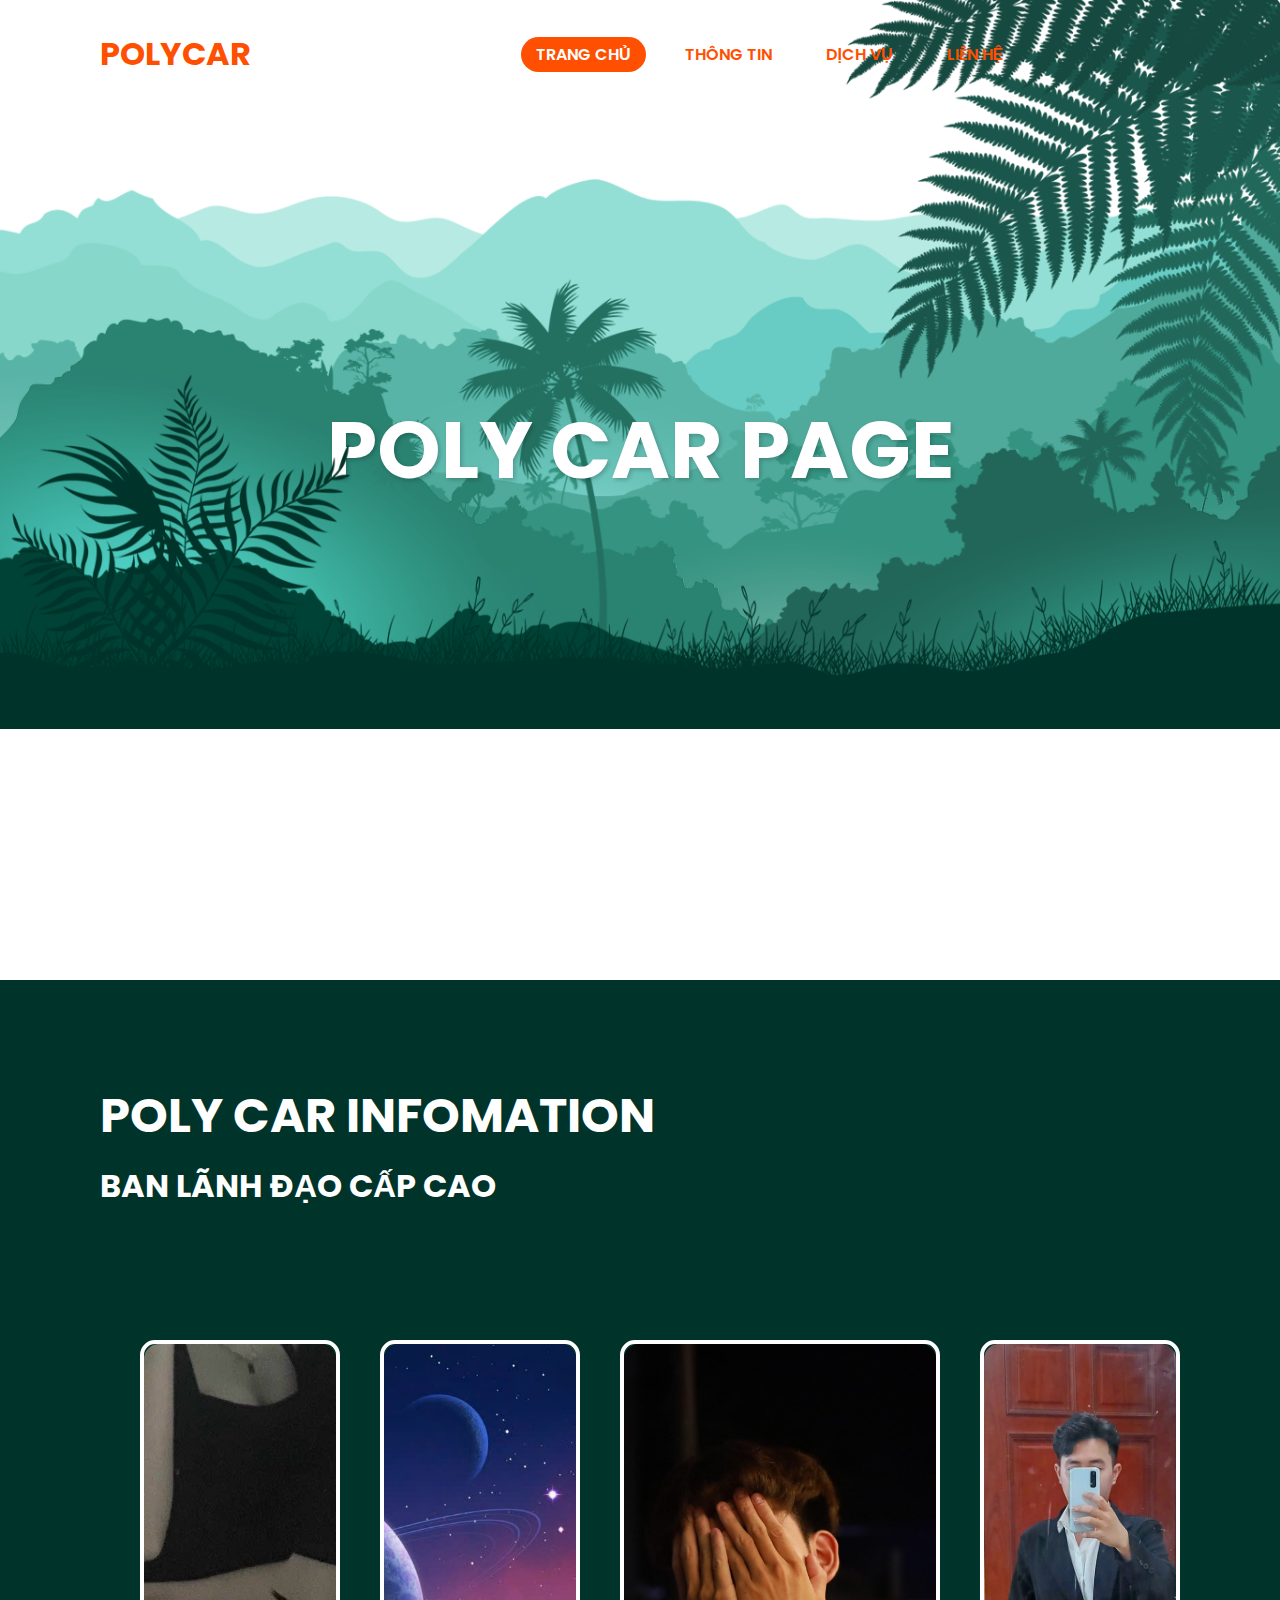
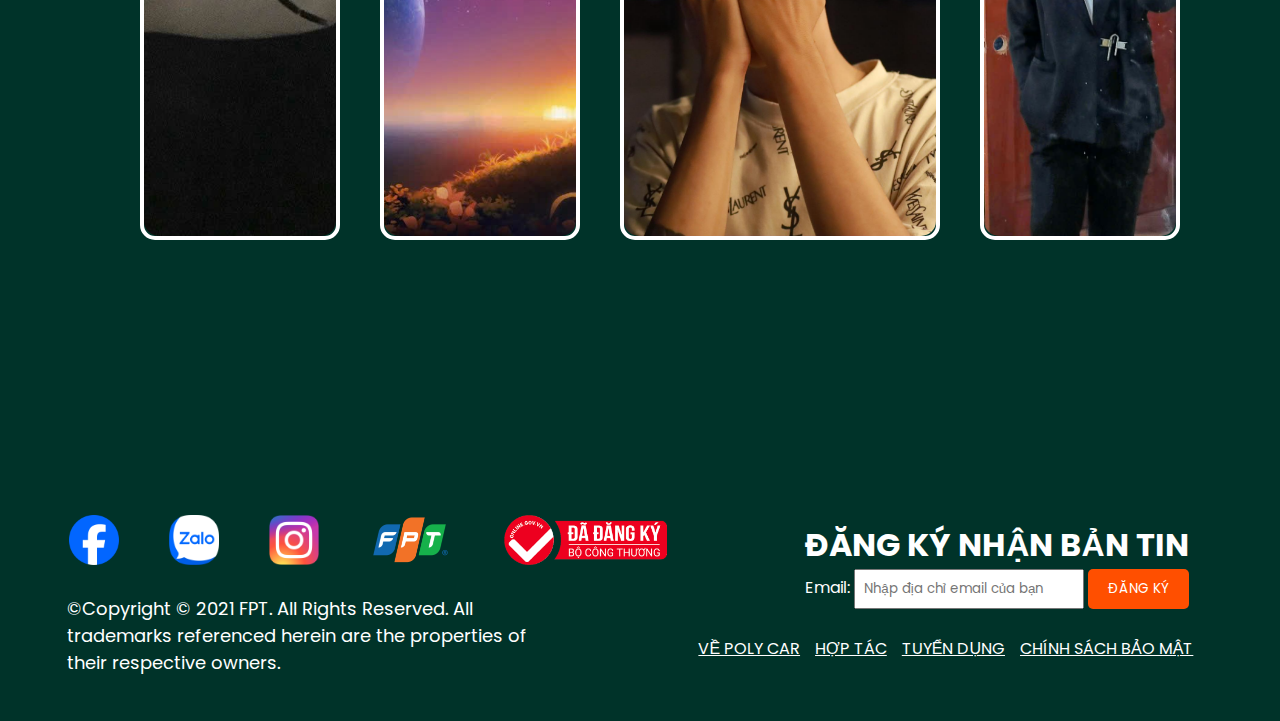
==== commit d799dde6: "update link" ====
--- a/index.html
+++ b/index.html
@@ -1,6 +1,5 @@
 <!DOCTYPE html>
 <html lang="en">
-
 <head>
     <meta charset="UTF-8">
     <meta http-equiv="X-UA-Compatible" content="IE=edge">
@@ -77,7 +76,6 @@
             <a href="#" onclick="redirectToContact()">LIÊN HỆ</a>
         </nav>
     </header>
-
     <section class="parallax">
         <img src="hill1.png" id="hill1">
         <img src="hill2.png" id="hill2">
@@ -89,7 +87,6 @@
         <img src="leaf.png" id="leaf">
         <img src="plant.png" id="plant">
     </section>
-
     <section class="sec">
       <h2>POLY CAR INFOMATION</h2>
       <h1 style="color: white;">BAN LÃNH ĐẠO CẤP CAO</h1>
@@ -108,13 +105,16 @@
             <p class="card_subtitle">Phụ trách chính quản lý công tác hoàn thiện code phần mềm.</p>
           </div>
         </div>
-        <div class="card">
-          <img src="dangkhoa.jpg" class="card_img" alt="">
-          <div class="card_body">
-            <h1 class="card_title">DISPLAY</h1>
-            <p class="card_subtitle">Bàn giao và thiết kế chính cho phần mềm.</p>
+        <a href="https://dangkhoa2004.github.io/MY-PROFILE/">
+          <div class="card">
+              <img src="dangkhoa.jpg" class="card_img" alt="">
+              <div class="card_body">
+                  <h1 class="card_title">DISPLAY</h1>
+                  <p class="card_subtitle">Bàn giao và thiết kế chính cho phần mềm.</p>
+              </div>
           </div>
-        </div>
+      </a>
+      
         <div class="card">
           <img src="quangvinh.jpg" class="card_img" alt="">
           <div class="card_body">
@@ -126,7 +126,6 @@
     </div>
 
     </section>
-    
     <footer>
         <div class="footer-left">
           <div class="logo-container">
@@ -156,8 +155,8 @@
           </div>
         </div>
       </footer>
+    <script src="script.js">
 
-    <script src="script.js"></script>
+    </script>
 </body>
-
 </html>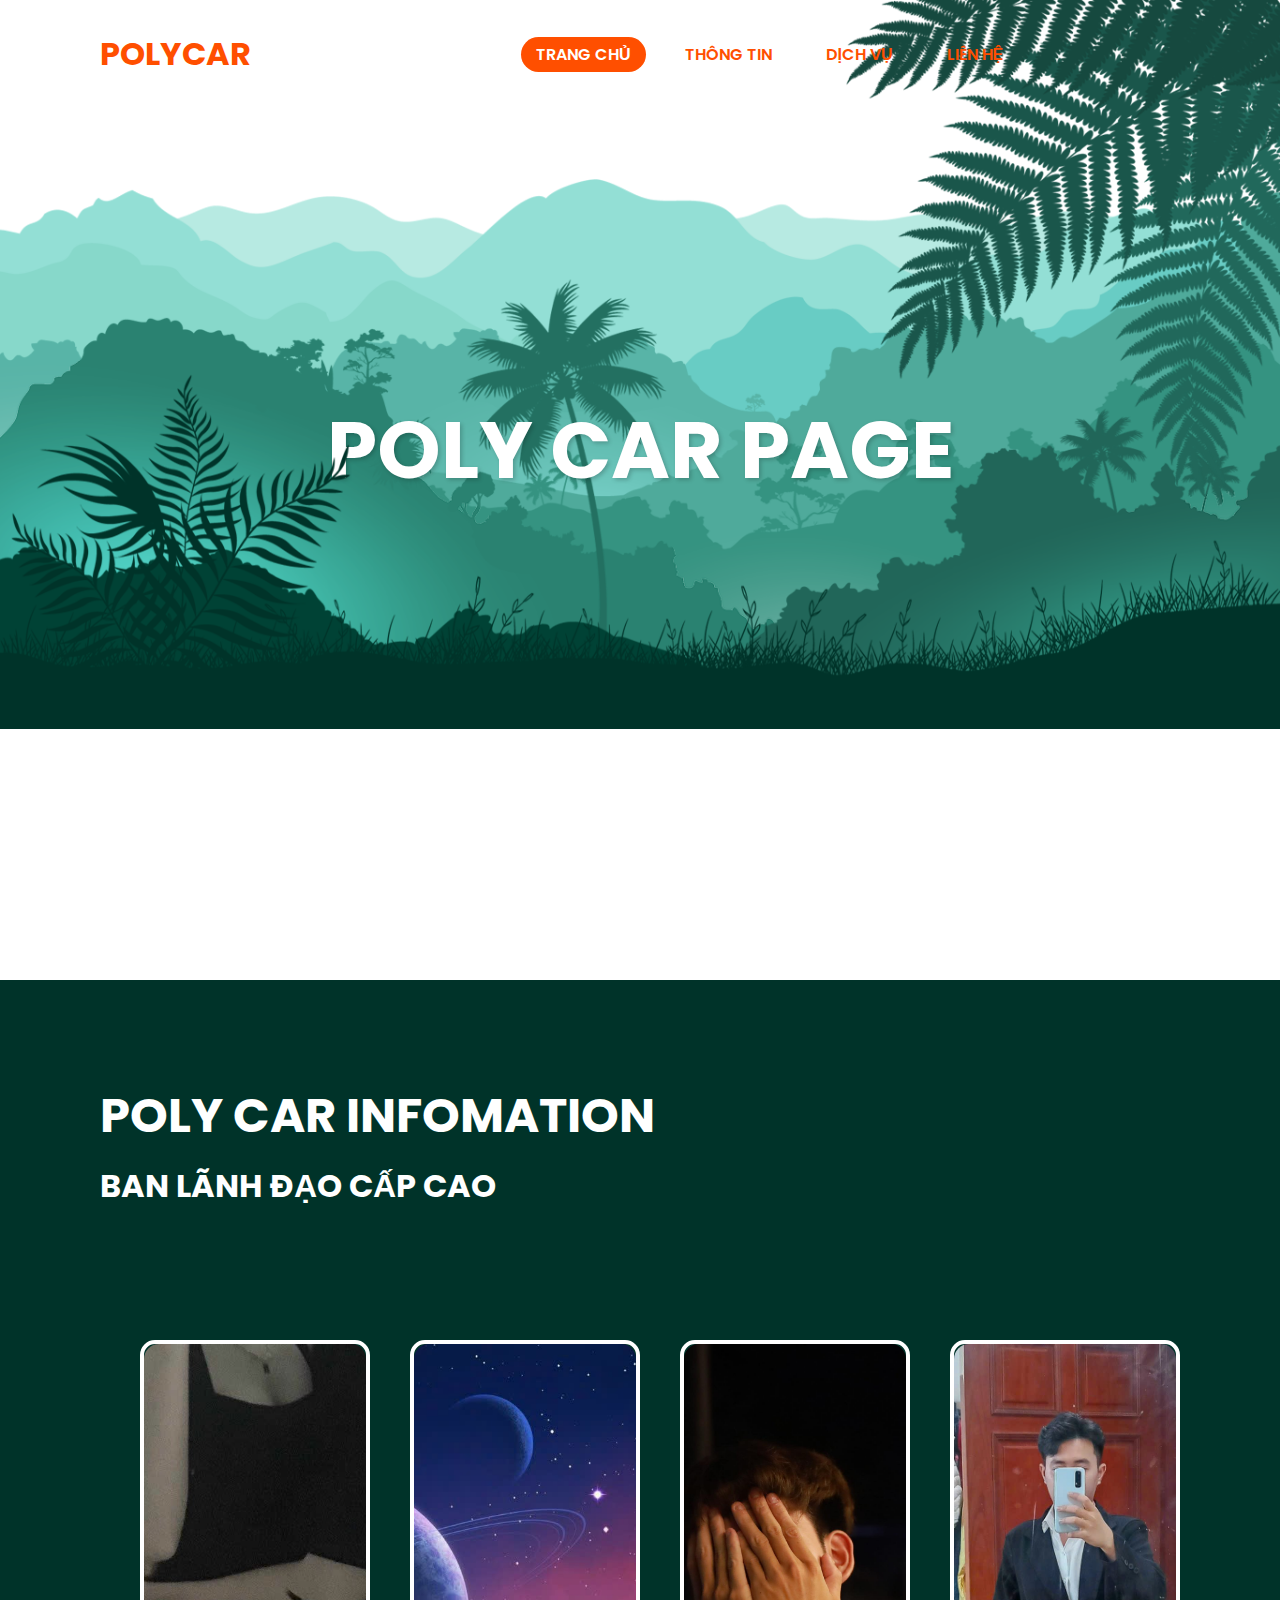
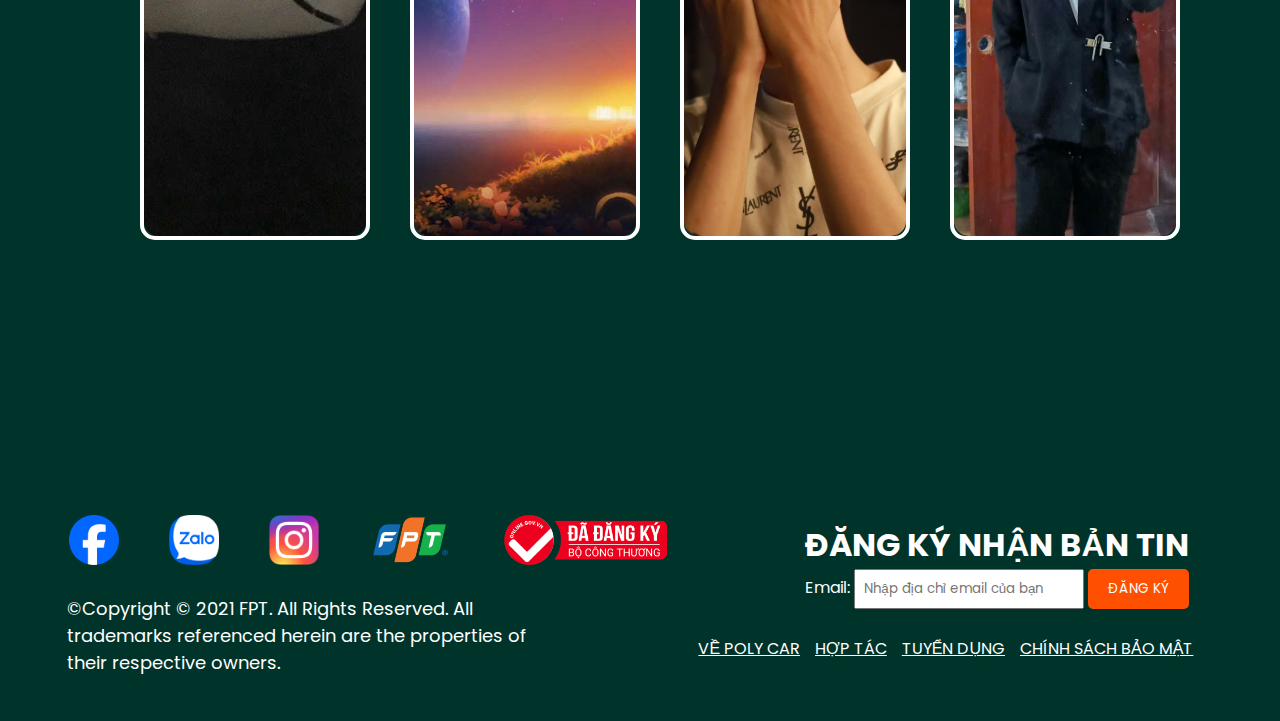
==== commit 003fffb2: "Update index.html" ====
--- a/index.html
+++ b/index.html
@@ -105,16 +105,13 @@
             <p class="card_subtitle">Phụ trách chính quản lý công tác hoàn thiện code phần mềm.</p>
           </div>
         </div>
-        <a href="https://dangkhoa2004.github.io/MY-PROFILE/">
-          <div class="card">
-              <img src="dangkhoa.jpg" class="card_img" alt="">
-              <div class="card_body">
-                  <h1 class="card_title">DISPLAY</h1>
-                  <p class="card_subtitle">Bàn giao và thiết kế chính cho phần mềm.</p>
-              </div>
-          </div>
-      </a>
-      
+        <div class="card" onclick="window.location.href='https://dangkhoa2004.github.io/MY-PROFILE/'">
+            <img src="dangkhoa.jpg" class="card_img" alt="">
+            <div class="card_body">
+                <h1 class="card_title">DISPLAY</h1>
+                <p class="card_subtitle">Bàn giao và thiết kế chính cho phần mềm.</p>
+            </div>
+        </div>
         <div class="card">
           <img src="quangvinh.jpg" class="card_img" alt="">
           <div class="card_body">
@@ -159,4 +156,4 @@
 
     </script>
 </body>
-</html>+</html>
